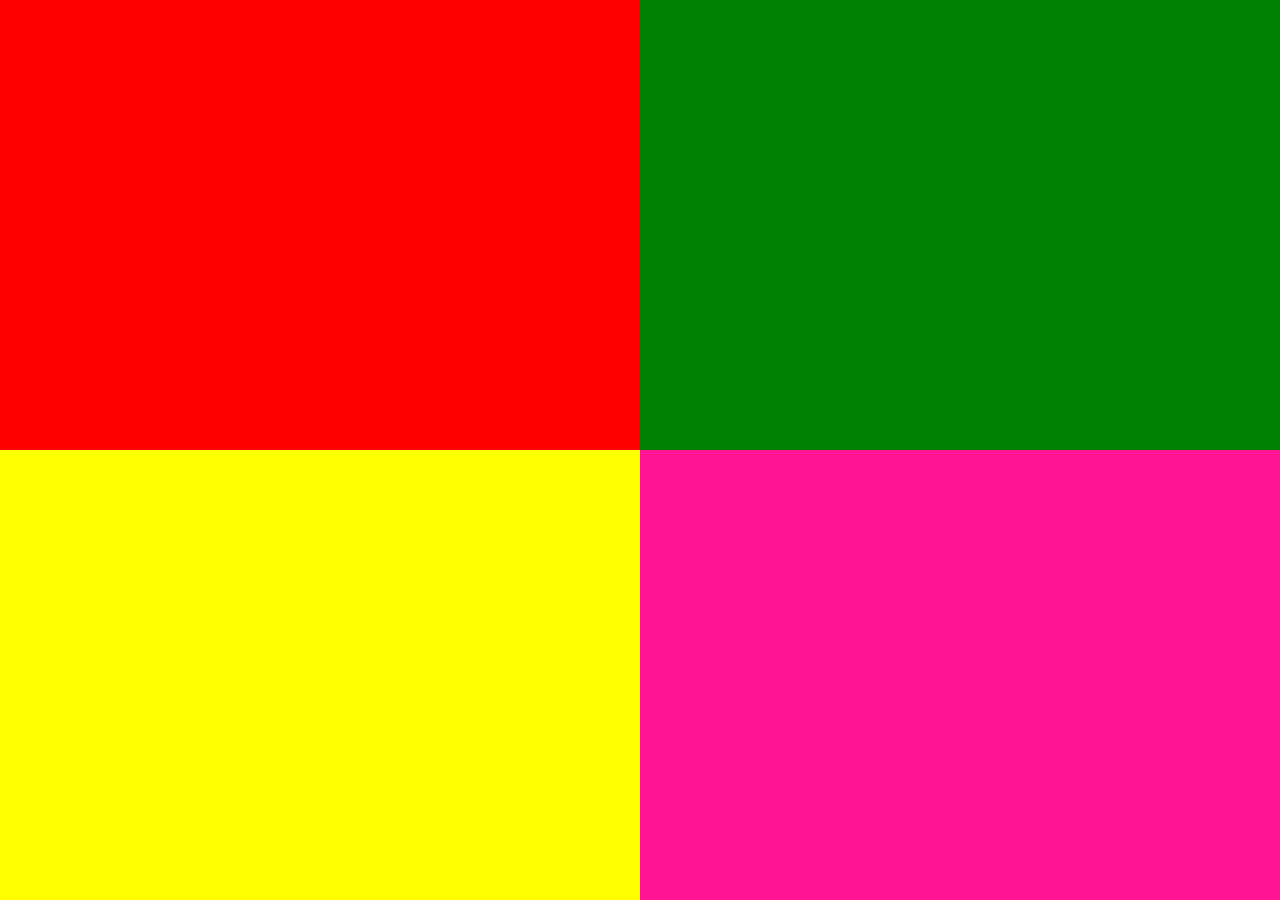
==== CSS_Assingment_1/index.html @ 98b5f952 "complete main section" ====
<!--/**
  * @ author : Kavishka Prabath
  * @ since : 0.1.0
**/-->

<!DOCTYPE html>
<html lang="en">
<head>

    <meta charset="UTF-8">
    <title>Case 1 (Using Absolute & Relative)</title>
    <link href="assets/css/normalize.css" rel="stylesheet">
    <link href="style.css" rel="stylesheet">

</head>
<body>

<!--main sections-->
<section></section>
<section></section>
<section></section>
<section></section>

</body>
</html>
---- CSS_Assingment_1/style.css ----
/**
  * @ author : Kavishka Prabath
  * @ since : 0.1.0
**/

/* main sections */
body > section {
    position: absolute;
    width: 50vw;
    height: 50vh;
}
body > section:nth-child(1){
    background-color: red;
    top: 0;
    left: 0;
}
body > section:nth-child(2){
    background-color: green;
    top: 0;
    right: 0;
}
body > section:nth-child(3){
    background-color: yellow;
    bottom: 0;
    left: 0;
}
body > section:nth-child(4){
    background-color: deeppink;
    bottom: 0;
    right: 0;
}
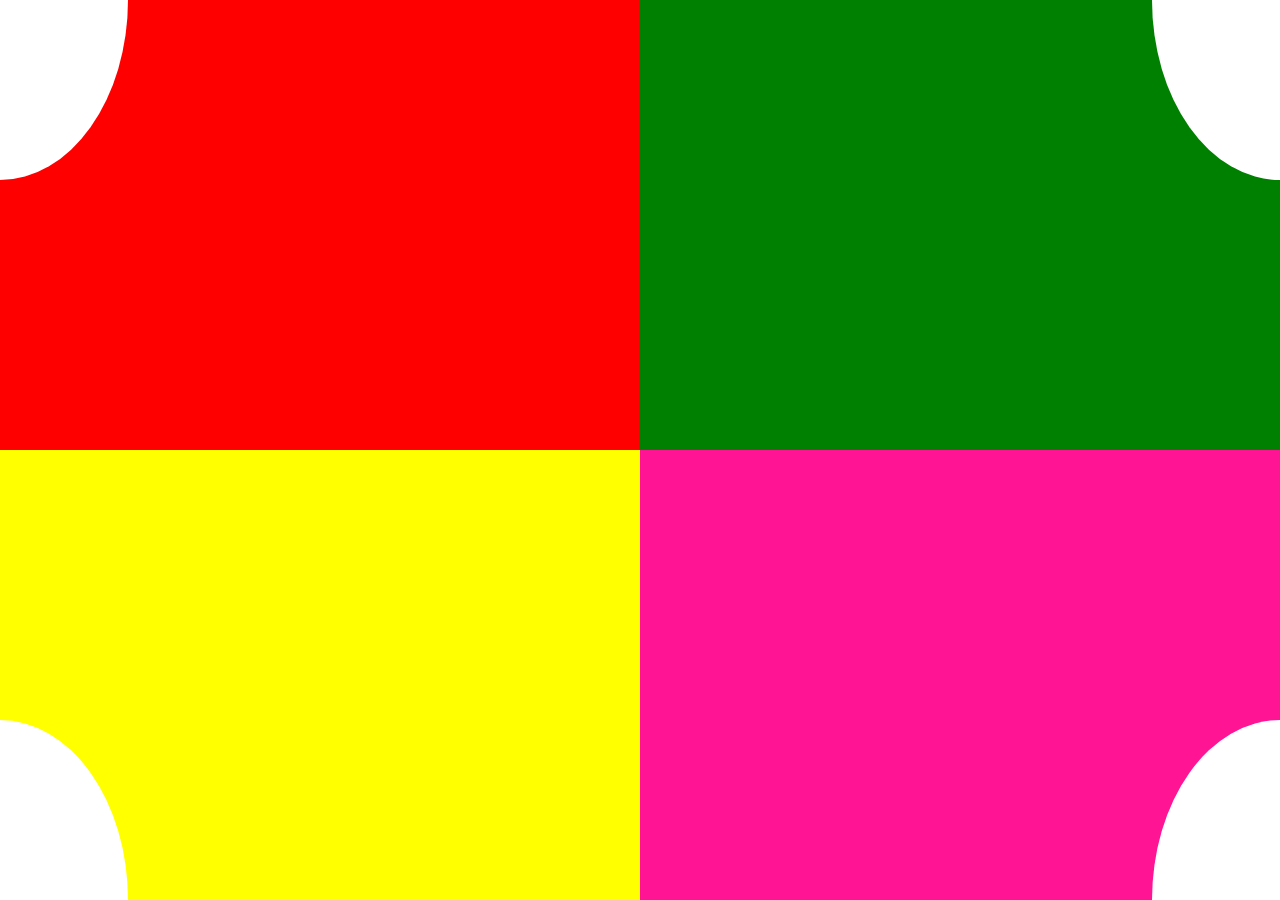
==== commit b30ca91b: "for circles" ====
--- a/CSS_Assingment_1/index.html
+++ b/CSS_Assingment_1/index.html
@@ -21,5 +21,11 @@
 <section></section>
 <section></section>
 
+<!--for circles-->
+<aside></aside>
+<aside></aside>
+<aside></aside>
+<aside></aside>
+
 </body>
 </html>--- a/CSS_Assingment_1/style.css
+++ b/CSS_Assingment_1/style.css
@@ -9,23 +9,59 @@
     width: 50vw;
     height: 50vh;
 }
-body > section:nth-child(1){
+
+body > section:nth-child(1) {
     background-color: red;
     top: 0;
     left: 0;
 }
-body > section:nth-child(2){
+
+body > section:nth-child(2) {
     background-color: green;
     top: 0;
     right: 0;
 }
-body > section:nth-child(3){
+
+body > section:nth-child(3) {
     background-color: yellow;
     bottom: 0;
     left: 0;
 }
-body > section:nth-child(4){
+
+body > section:nth-child(4) {
     background-color: deeppink;
     bottom: 0;
     right: 0;
+}
+
+/* for circles */
+body > aside {
+    position: absolute;
+    background: white;
+    width: 10vw;
+    height: 20vh;
+}
+
+body > aside:nth-child(5) {
+    top: 0;
+    left: 0;
+    border-bottom-right-radius: 100%;
+}
+
+body > aside:nth-child(6) {
+    top: 0;
+    right: 0;
+    border-bottom-left-radius: 100%;
+}
+
+body > aside:nth-child(7) {
+    bottom: 0;
+    left: 0;
+    border-top-right-radius: 100%;
+}
+
+body > aside:nth-child(8) {
+    bottom: 0;
+    right: 0;
+    border-top-left-radius: 100%;
 }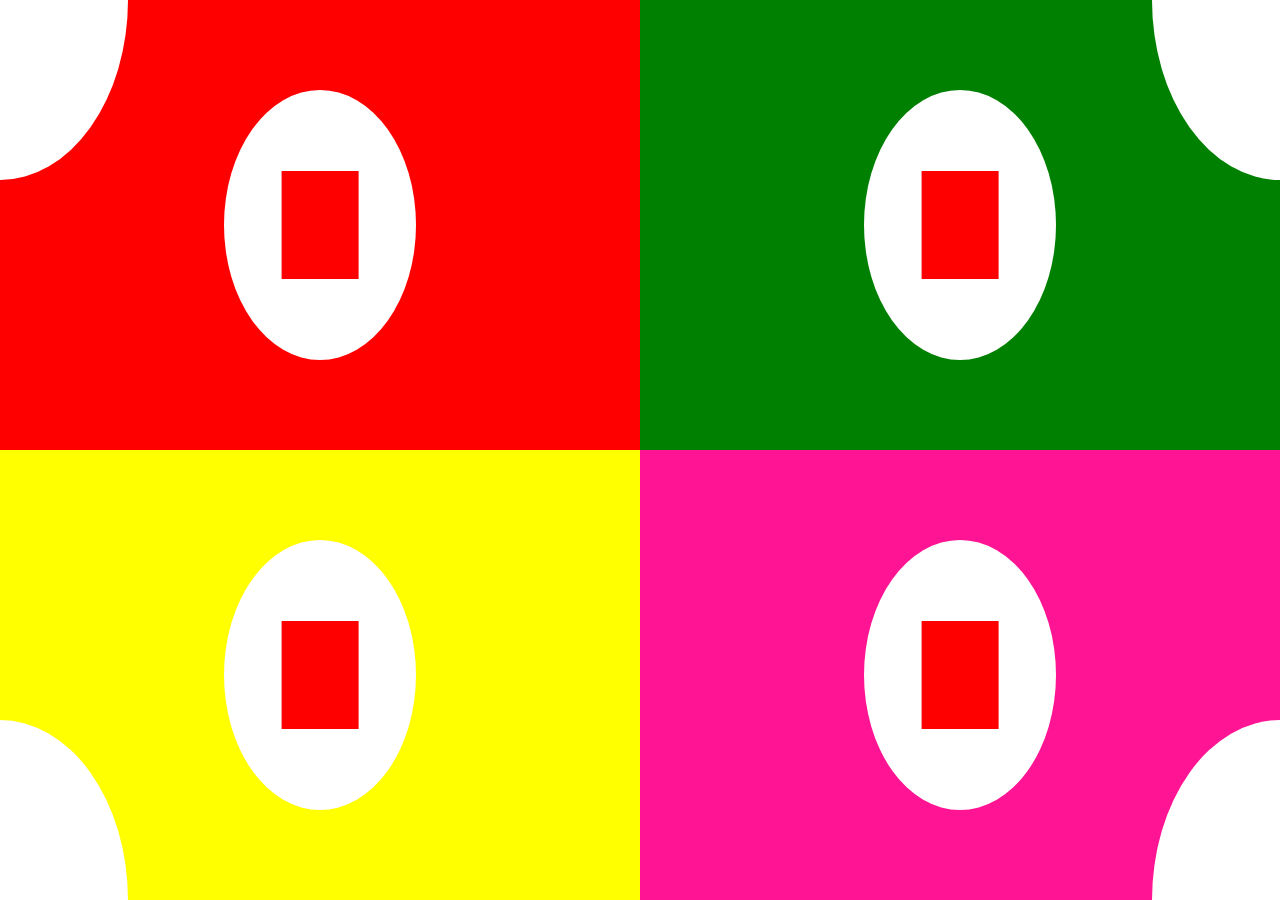
==== commit 94eaa631: "four circles and" ====
--- a/CSS_Assingment_1/index.html
+++ b/CSS_Assingment_1/index.html
@@ -16,10 +16,29 @@
 <body>
 
 <!--main sections-->
-<section></section>
-<section></section>
-<section></section>
-<section></section>
+<section>
+    <div>
+        <div></div>
+    </div>
+</section>
+
+<section>
+    <div>
+        <div></div>
+    </div>
+</section>
+
+<section>
+    <div>
+        <div></div>
+    </div>
+</section>
+
+<section>
+    <div>
+        <div></div>
+    </div>
+</section>
 
 <!--for circles-->
 <aside></aside>
--- a/CSS_Assingment_1/style.css
+++ b/CSS_Assingment_1/style.css
@@ -37,7 +37,7 @@
 /* for circles */
 body > aside {
     position: absolute;
-    background: white;
+    background-color: white;
     width: 10vw;
     height: 20vh;
 }
@@ -64,4 +64,25 @@
     bottom: 0;
     right: 0;
     border-top-left-radius: 100%;
+}
+
+body > section > div {
+    position: absolute;
+    background-color: white;
+    width: 15vw;
+    height: 30vh;
+    top: 50%;
+    left: 50%;
+    border-radius: 100%;
+    transform: translate(-50%, -50%);
+}
+
+body > section > div > div {
+    position: absolute;
+    background-color: red;
+    width: 6vw;
+    height: 12vh;
+    top: 50%;
+    left: 50%;
+    transform: translate(-50%, -50%);
 }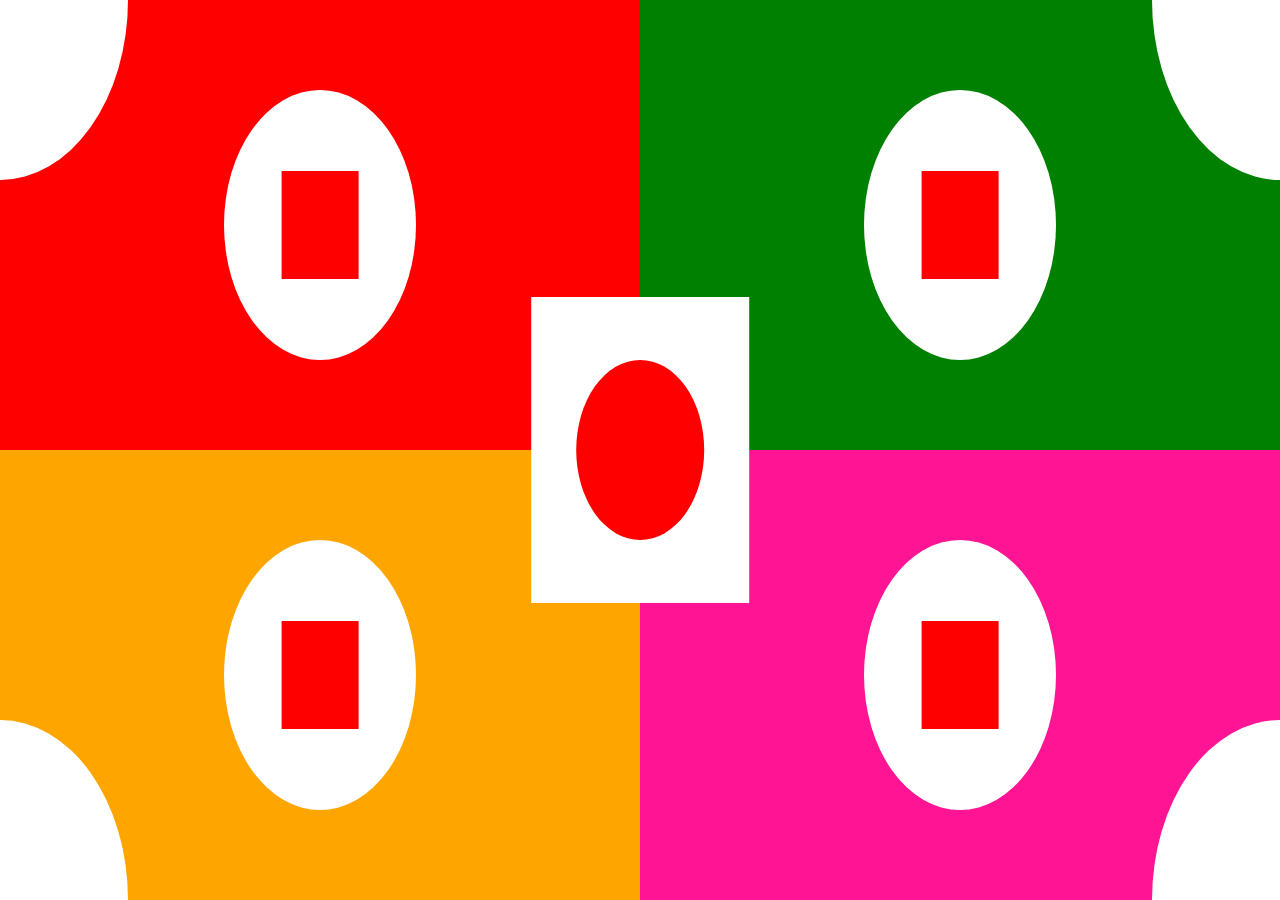
==== commit 45293300: "commit" ====
--- a/CSS_Assingment_1/index.html
+++ b/CSS_Assingment_1/index.html
@@ -46,5 +46,12 @@
 <aside></aside>
 <aside></aside>
 
+<div></div>
+<div></div>
+
+<article>
+    <div></div>
+</article>
+
 </body>
 </html>--- a/CSS_Assingment_1/style.css
+++ b/CSS_Assingment_1/style.css
@@ -23,7 +23,7 @@
 }
 
 body > section:nth-child(3) {
-    background-color: yellow;
+    background-color: orange;
     bottom: 0;
     left: 0;
 }
@@ -85,4 +85,45 @@
     top: 50%;
     left: 50%;
     transform: translate(-50%, -50%);
+}
+
+body > div {
+    position: absolute;
+    /*background-color: white;*/
+    width: 20vw;
+    height: 20vh;
+}
+
+body > div:nth-child(10) {
+    left: 0;
+    right: 0;
+    margin: auto;
+}
+
+body > div:nth-child(11) {
+    left: 0;
+    right: 0;
+    bottom: 0;
+    margin: auto;
+}
+
+body > article {
+    position: absolute;
+    background-color: white;
+    width: 17vw;
+    height: 34vh;
+    left: 50%;
+    top: 50%;
+    transform: translate(-50%, -50%);
+}
+
+body > article >div:nth-child(1) {
+    position: absolute;
+    background-color: red;
+    width: 10vw;
+    height: 20vh;
+    left: 50%;
+    top: 50%;
+    border-radius: 100%;
+    transform: translate(-50%, -50%);
 }